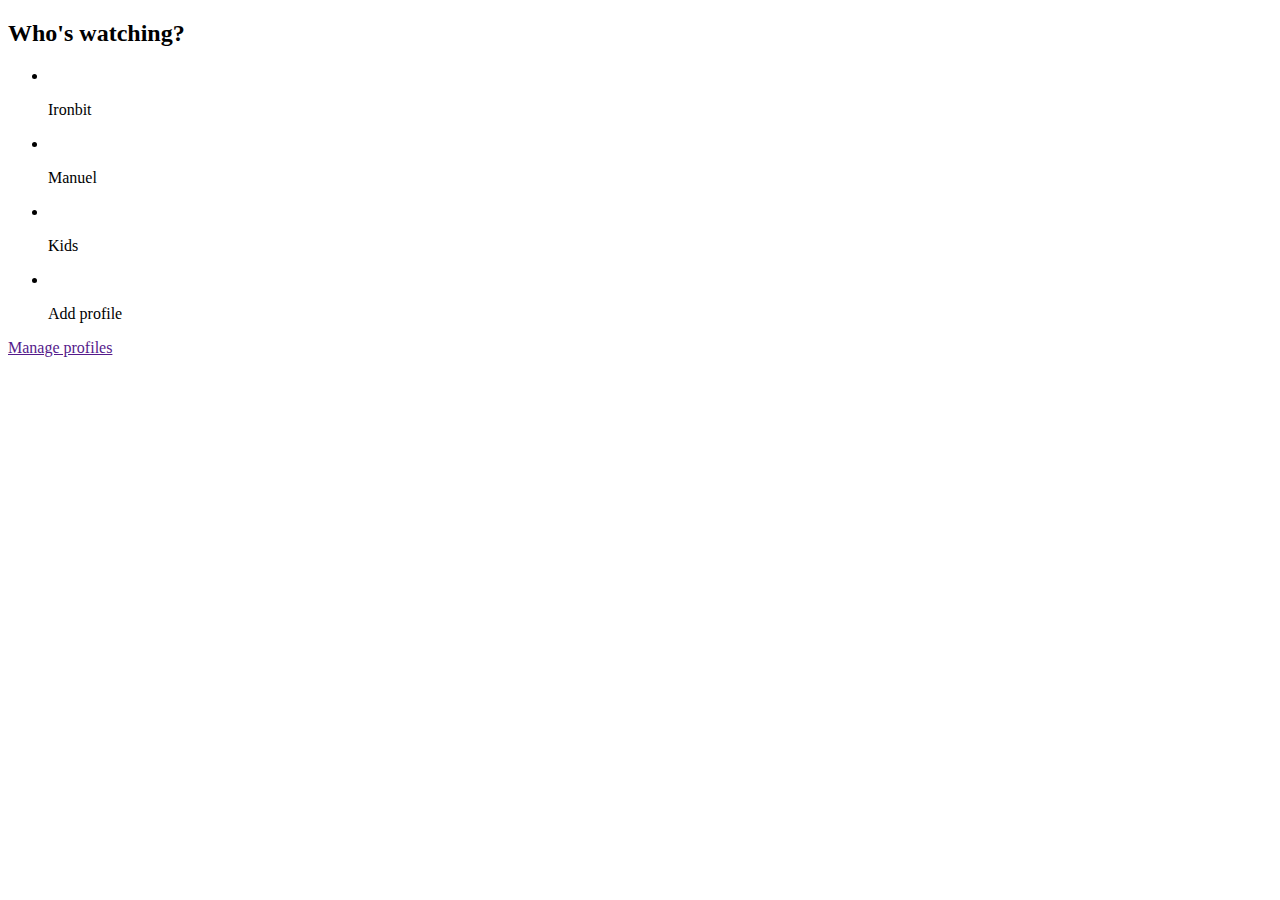
==== Netflix copy/index.html @ 1ac8171c "Plantilla seleccion de usuario" ====
<!DOCTYPE html>
    <head>
        <meta charset="utf-8">
        <title>Netflix copy</title>
        <meta name="description" content="Ejercicio para crear una copia de netflix">
        <meta name="author" content="Manuel">
        <link rel="stylesheet" href="">
    </head>
    <body>
        <section class='select-user modal'>
            <h2>Who's watching?</h2>
            <ul id="users-list">
                <a><li><img src="" alt=""><p>Ironbit</p></li></a>
                <a><li><img src="" alt=""><p>Manuel</p></li></a>
                <a><li><img src="" alt=""><p>Kids</p></li></a>
                <a><li><img src="" alt=""><p>Add profile</p></li></a>
            </ul>
            <a href="">Manage profiles</a>
        </section>
        <script src="" async defer></script>
    </body>
</html>
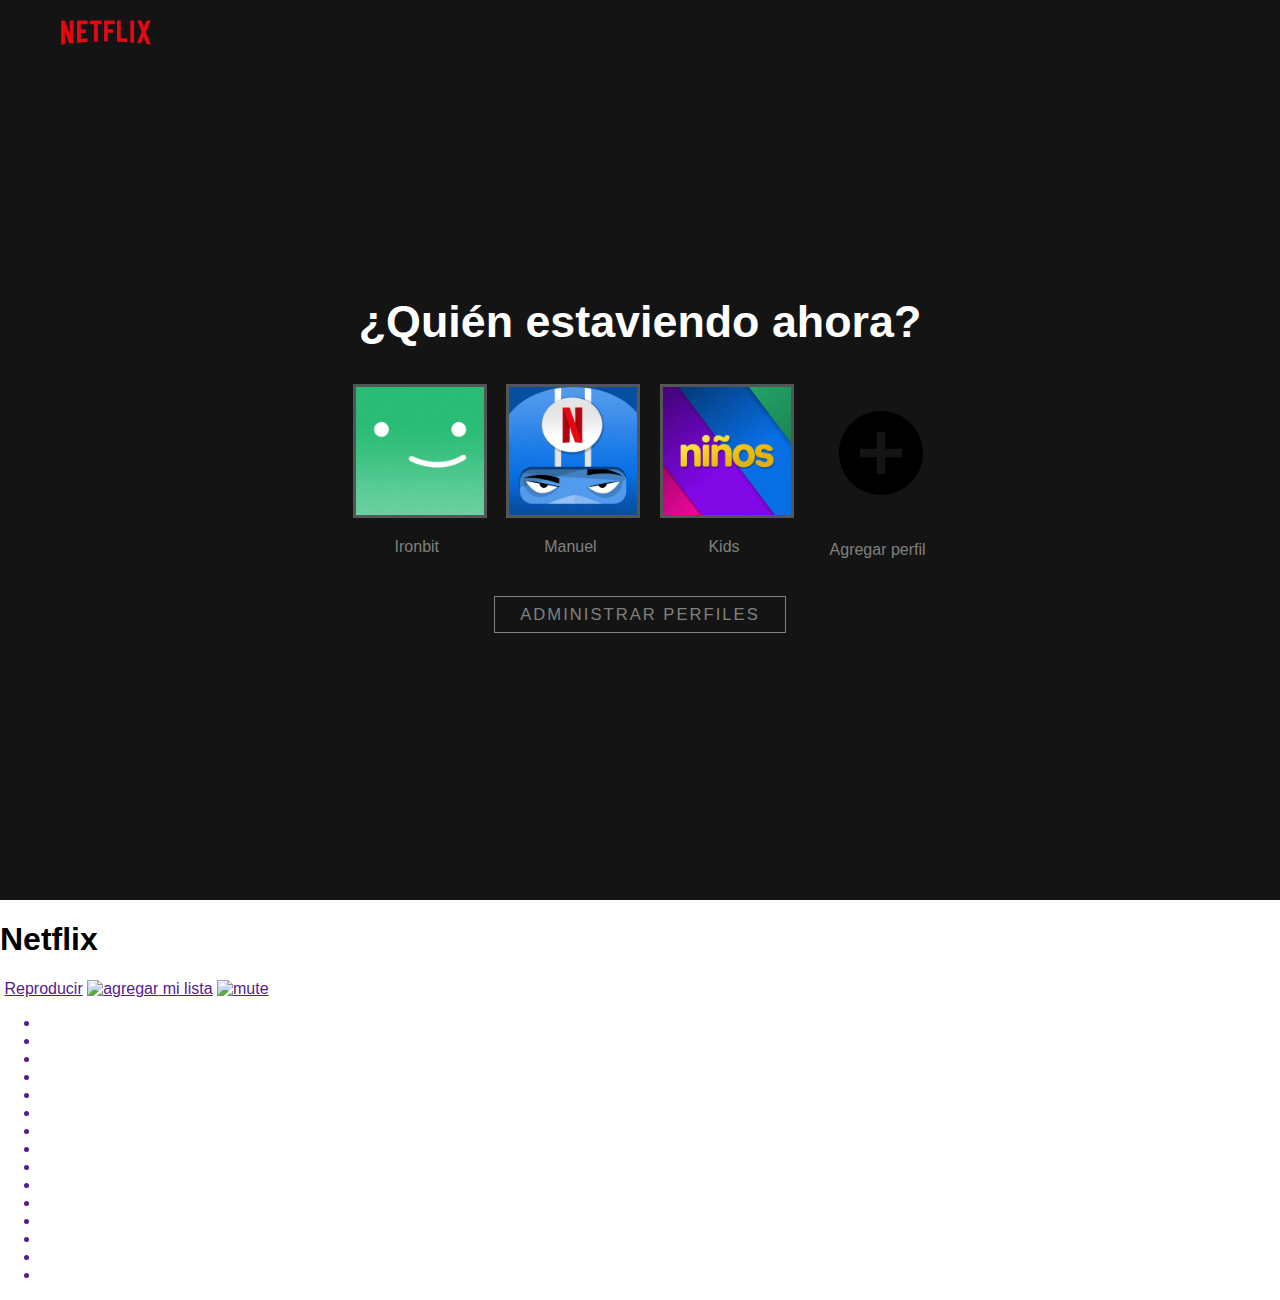
==== commit fc50a492: "Estilos y estructura para seleccion de perfil" ====
--- a/Netflix copy/index.html
+++ b/Netflix copy/index.html
@@ -4,19 +4,66 @@
         <title>Netflix copy</title>
         <meta name="description" content="Ejercicio para crear una copia de netflix">
         <meta name="author" content="Manuel">
-        <link rel="stylesheet" href="">
+        <link rel="stylesheet" href="./css/main.css">
     </head>
     <body>
+        <header>
+            <nav>
+                <img src="src/Logo.png" alt="logo" class="logo">
+                <a href=""></a>
+                <a href=""></a>
+                <a href=""></a>
+                <a href=""></a>
+                <a href=""></a>
+            </nav>
+            <div id="tools">
+                <a href=""><img src="" alt="Loop"></a>
+                <a href="">KIDS</a>
+                <a href=""><img src="" alt="Notifications"></a>
+                <a href=""><img src="" alt="User avatar"></a>
+            </div>
+        </header>
         <section class='select-user modal'>
-            <h2>Who's watching?</h2>
-            <ul id="users-list">
-                <a><li><img src="" alt=""><p>Ironbit</p></li></a>
-                <a><li><img src="" alt=""><p>Manuel</p></li></a>
-                <a><li><img src="" alt=""><p>Kids</p></li></a>
-                <a><li><img src="" alt=""><p>Add profile</p></li></a>
-            </ul>
-            <a href="">Manage profiles</a>
+            <div class="options">
+                <h2>¿Quién estaviendo ahora?</h2>
+                <ul id="users-list">
+                    <a><li><img src="src/Icon profile.png" alt="Imagen de perfil"><p>Ironbit</p></li></a>
+                    <a><li><img src="src/Icon profile 2.png" alt="Imagen de perfil"><p>Manuel</p></li></a>
+                    <a><li><img src="src/Icon profile kids.png" alt="Imagen de perfil"><p>Kids</p></li></a>
+                    <a><li class="add-profile"><img src="src/add-circle.svg" alt="Imagen de perfil" ><p>Agregar perfil</p></li></a>
+                </ul>
+                <span class="admin-profiles"><a href="" >Administrar perfiles</a></span>
+            </div>
         </section>
+        <main>
+            <h1>Netflix</h1>
+            <section id="main-title">
+                <img src="" alt="">
+                <a href="">Reproducir</a>
+                <a href=""><img src="" alt="agregar"> mi lista</a>
+                <a href=""><img src="" alt="mute"></a>
+                <p class="rate"></p>
+            </section>
+            <section class="category">
+                <ul>
+                    <a href=""><li><img src="" alt=""></li></a>
+                    <a href=""><li><img src="" alt=""></li></a>
+                    <a href=""><li><img src="" alt=""></li></a>
+                    <a href=""><li><img src="" alt=""></li></a>
+                    <a href=""><li><img src="" alt=""></li></a>
+                    <a href=""><li><img src="" alt=""></li></a>
+                    <a href=""><li><img src="" alt=""></li></a>
+                    <a href=""><li><img src="" alt=""></li></a>
+                    <a href=""><li><img src="" alt=""></li></a>
+                    <a href=""><li><img src="" alt=""></li></a>
+                    <a href=""><li><img src="" alt=""></li></a>
+                    <a href=""><li><img src="" alt=""></li></a>
+                    <a href=""><li><img src="" alt=""></li></a>
+                    <a href=""><li><img src="" alt=""></li></a>
+                    <a href=""><li><img src="" alt=""></li></a>
+                </ul>
+            </section>
+        </main>
         <script src="" async defer></script>
     </body>
 </html>--- a/Netflix copy/css/main.css
+++ b/Netflix copy/css/main.css
@@ -0,0 +1,123 @@
+body{
+    margin: 0;
+    font-family: Arial, Helvetica, sans-serif;
+}
+
+header{
+    position: fixed;
+    height: 70px;
+    background-color: #141414;
+    padding: 0 4%;
+}
+
+header nav a:not(.logo){
+    display: none;
+}
+
+header .logo{
+    width: 110px;
+    height: auto;
+    background-color: #141414;
+}
+
+
+/*Styles for the selection profile  ui*/
+.select-user{
+    display: flex;
+    justify-content: center;
+    align-items: center;
+    height: 100vh;
+    background-color: #141414;
+    padding: 0 4%;
+}
+
+.select-user h2{
+    width: 100%;
+    color: #fff;
+    font-size: 3.5vw;
+    text-align: center;
+}
+
+.select-user #users-list{
+    display: flex;
+    flex-direction: row;
+}
+
+.select-user .options{
+    text-align: center;
+}
+
+.select-user #users-list li{
+    list-style: none;
+    margin: 0 2vw 0 0;
+    width: 10vw;
+    max-width: 200px;
+    min-width: 84px;
+}
+
+.select-user #users-list a{
+    display: inline-block;
+    vertical-align: top;
+    position: relative;
+    text-align: center;
+    color: #808080;
+}
+
+.select-user #users-list a:hover{
+    color: #fff;
+}
+
+.select-user #users-list img{
+    height: 10vw;
+    width: 10vw;
+    max-height: 200px;
+    max-width: 200px;
+    min-height: 84px;
+    min-width: 84px;
+    border: 3px solid rgba(128, 128, 128, 0.6) ;
+}
+
+.select-user #users-list li.add-profile{
+    border: none;
+    height: 14vw;
+    width: 10vw;
+}
+
+.select-user #users-list li.add-profile img{
+    height: 6vw;
+    width: 6vw;
+    padding: 2.1vw 2vw;
+    border: none;
+}
+
+.select-user #users-list li.add-profile img path{
+    fill: #fff;
+}
+
+.select-user #users-list img:hover{
+    border: 3px solid #fff ;
+}
+
+.select-user .admin-profiles{
+    display: block;
+    margin: 2em 0 1em 0;
+    font-size: 1.3vw;
+}
+
+.select-user .admin-profiles a{
+    color: #808080;
+    border: 1px solid #808080;
+    text-transform: uppercase;
+    padding: .5em 1.5em;
+    letter-spacing: 2px;
+    text-decoration: none;
+}
+
+.select-user .admin-profiles a:hover{
+    color: #fff;
+    border: 1px solid #fff;
+}
+
+header div{
+    display: none;
+}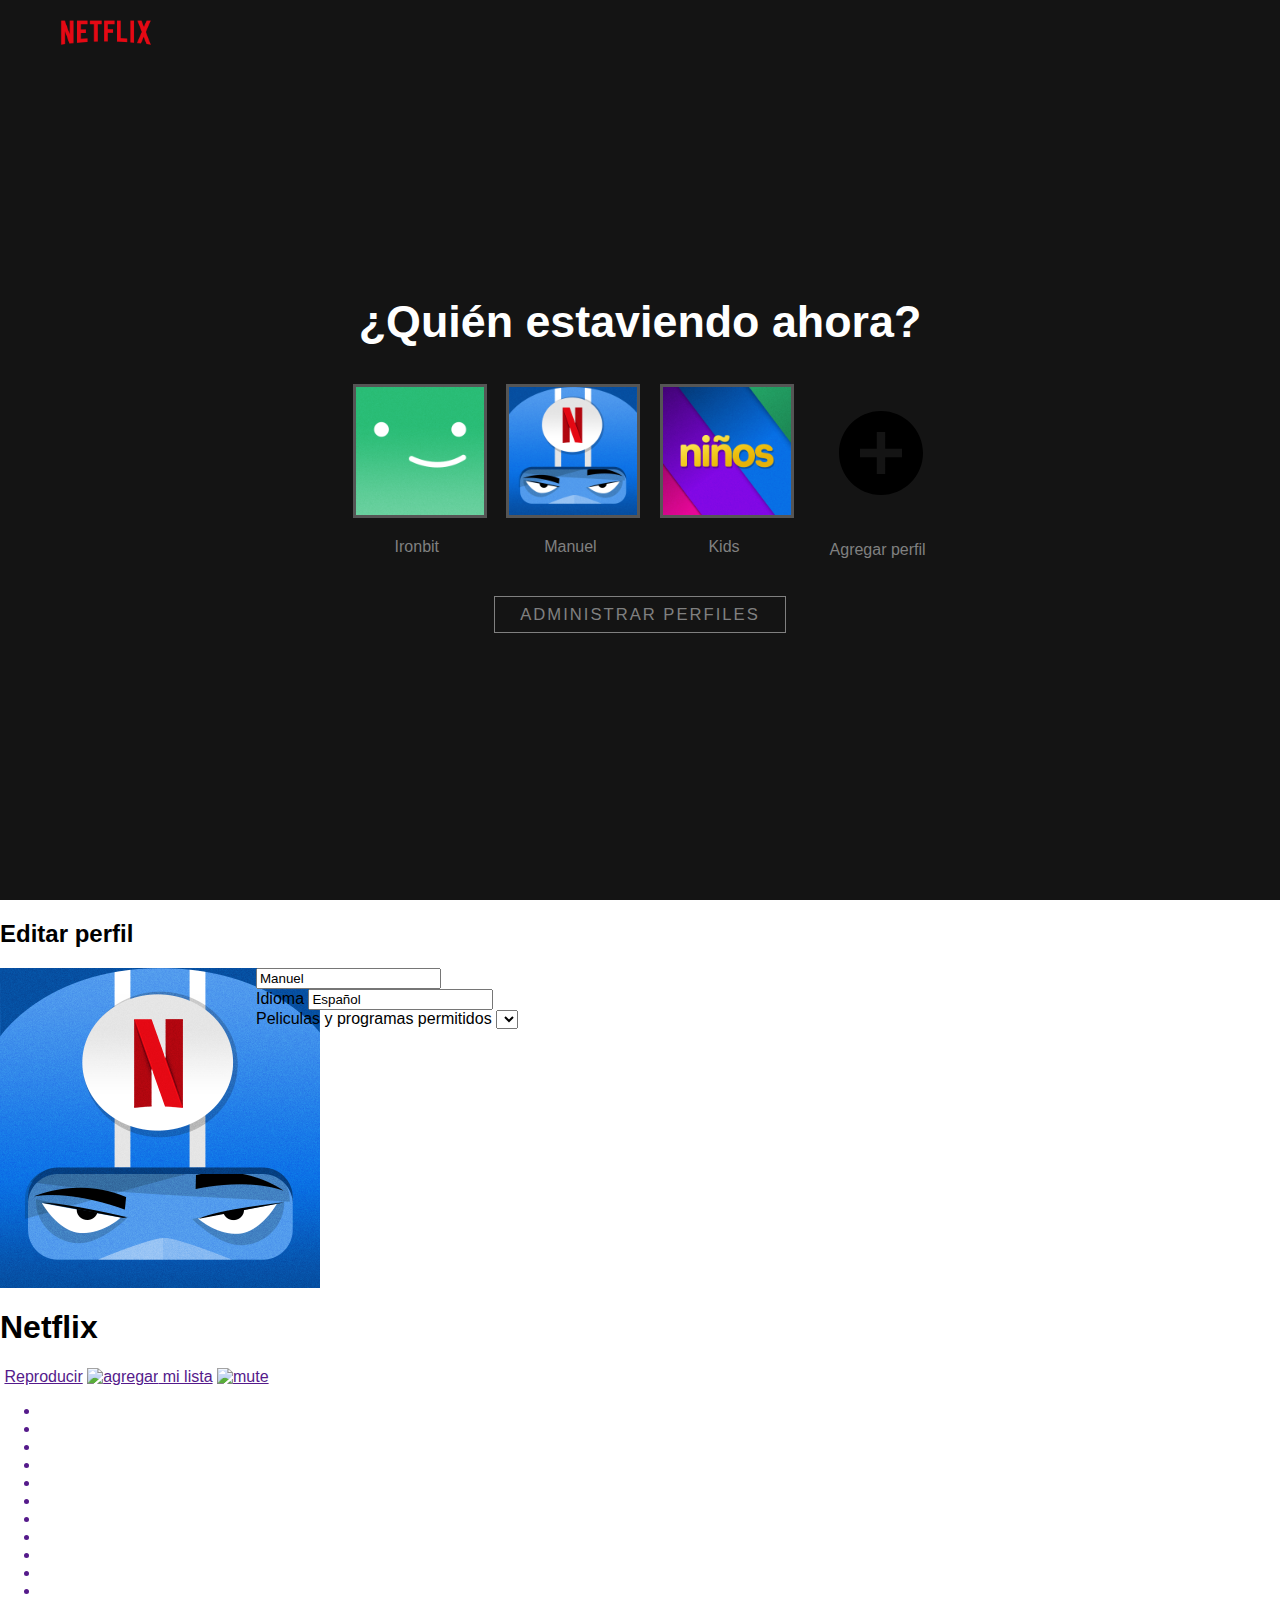
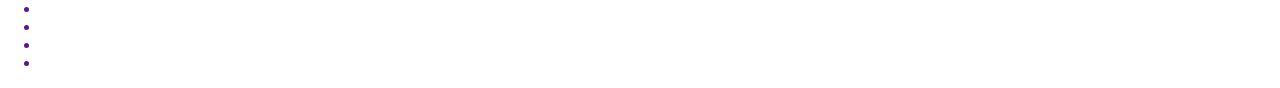
==== commit 43a264fe: "Funcionalidad de seleccion de perfil y avances en plantilla de edicion de perfil" ====
--- a/Netflix copy/index.html
+++ b/Netflix copy/index.html
@@ -23,17 +23,39 @@
                 <a href=""><img src="" alt="User avatar"></a>
             </div>
         </header>
-        <section class='select-user modal'>
+        <section class='select-user'>
             <div class="options">
                 <h2>¿Quién estaviendo ahora?</h2>
                 <ul id="users-list">
-                    <a><li><img src="src/Icon profile.png" alt="Imagen de perfil"><p>Ironbit</p></li></a>
-                    <a><li><img src="src/Icon profile 2.png" alt="Imagen de perfil"><p>Manuel</p></li></a>
-                    <a><li><img src="src/Icon profile kids.png" alt="Imagen de perfil"><p>Kids</p></li></a>
+                    <a class="to-movies-now" onclick='return changeBody()'><li><img src="src/Icon profile.png" alt="Imagen de perfil"><p>Ironbit</p></li></a>
+                    <a class="to-movies"><li><img src="src/Icon profile 2.png" alt="Imagen de perfil"><p>Manuel</p></li></a>
+                    <a class="to-movies"><li><img src="src/Icon profile kids.png" alt="Imagen de perfil"><p>Kids</p></li></a>
                     <a><li class="add-profile"><img src="src/add-circle.svg" alt="Imagen de perfil" ><p>Agregar perfil</p></li></a>
                 </ul>
                 <span class="admin-profiles"><a href="" >Administrar perfiles</a></span>
             </div>
+        </section>
+        <section class="form">
+            <h2>Editar perfil</h2>
+            <form action="">
+                <img src="src/Icon profile 2.png" alt="">
+                <div>
+                    <input type="text" name="name" value="Manuel">
+                    <div>
+                        <label for="idiom">Idioma</label>
+                        <input type="text" id="idiom" value="Español">
+                    </div>
+                    <div>
+                        <label for="permission">Peliculas y programas permitidos</label>
+                        <select name="permission">
+                            <option value="Todas las clacificaciones por edad">
+                            <option value="Sólo para niños pequeños">
+                            <option value="Para todos los niños">
+                            <option value="Para adolecentes y niños">
+                        </select>
+                    </div>
+                </div>
+            </form>
         </section>
         <main>
             <h1>Netflix</h1>
@@ -64,6 +86,6 @@
                 </ul>
             </section>
         </main>
-        <script src="" async defer></script>
+        <script src="js/app.js" async defer></script>
     </body>
 </html>--- a/Netflix copy/css/main.css
+++ b/Netflix copy/css/main.css
@@ -1,6 +1,7 @@
 body{
     margin: 0;
     font-family: Arial, Helvetica, sans-serif;
+    /*overflow: hidden;*/
 }
 
 header{
@@ -21,7 +22,7 @@
 }
 
 
-/*Styles for the selection profile  ui*/
+/*Styles for the selection profile ui*/
 .select-user{
     display: flex;
     justify-content: center;
@@ -120,4 +121,15 @@
 
 header div{
     display: none;
+}
+
+/*End of styles for the selection profile ui*/
+
+/*Form admin profiles */
+
+
+
+form{
+    display: grid;
+    grid-template-columns: 20% 60% 20%; 
 }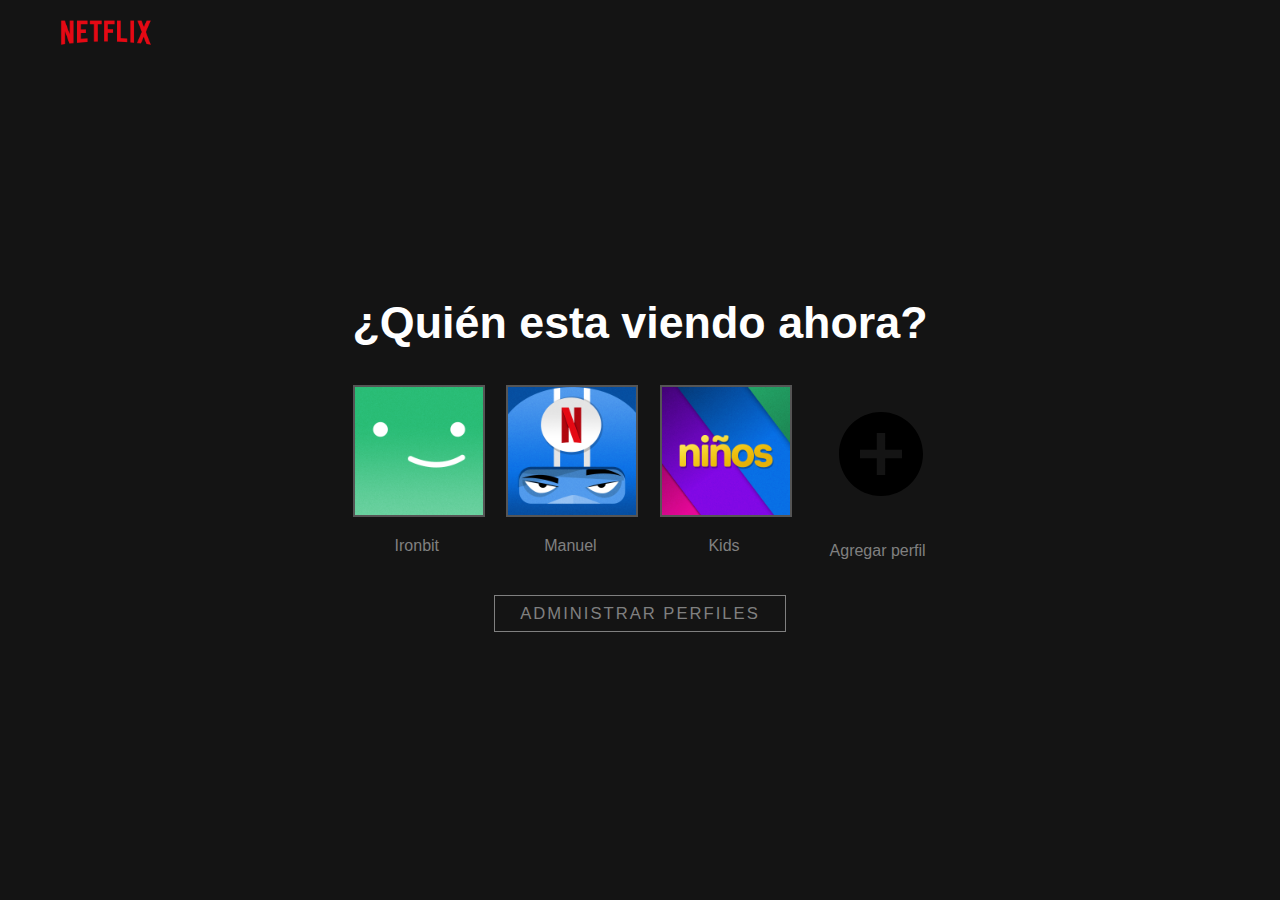
==== commit 54b7187c: "Test ssh" ====
--- a/Netflix copy/index.html
+++ b/Netflix copy/index.html
@@ -25,67 +25,17 @@
         </header>
         <section class='select-user'>
             <div class="options">
-                <h2>¿Quién estaviendo ahora?</h2>
+                <h2>¿Quién esta viendo ahora?</h2>
                 <ul id="users-list">
-                    <a class="to-movies-now" onclick='return changeBody()'><li><img src="src/Icon profile.png" alt="Imagen de perfil"><p>Ironbit</p></li></a>
-                    <a class="to-movies"><li><img src="src/Icon profile 2.png" alt="Imagen de perfil"><p>Manuel</p></li></a>
-                    <a class="to-movies"><li><img src="src/Icon profile kids.png" alt="Imagen de perfil"><p>Kids</p></li></a>
-                    <a><li class="add-profile"><img src="src/add-circle.svg" alt="Imagen de perfil" ><p>Agregar perfil</p></li></a>
+                    <a href="moviesList.html"><li><img src="src/Icon profile.png" alt="Imagen de perfil"><p>Ironbit</p></li></a>
+                    <a href="moviesList.html"><li><img src="src/Icon profile 2.png" alt="Imagen de perfil"><p>Manuel</p></li></a>
+                    <a href="moviesList.html"><li><img src="src/Icon profile kids.png" alt="Imagen de perfil"><p>Kids</p></li></a>
+                    <a href="addProfile.html"><li class="add-profile"><img src="src/add-circle.svg" alt="Imagen de perfil" ><p>Agregar perfil</p></li></a>
                 </ul>
-                <span class="admin-profiles"><a href="" >Administrar perfiles</a></span>
+                <span class="admin-profiles"><a href="manageProfile.html" >Administrar perfiles</a></span>
             </div>
         </section>
-        <section class="form">
-            <h2>Editar perfil</h2>
-            <form action="">
-                <img src="src/Icon profile 2.png" alt="">
-                <div>
-                    <input type="text" name="name" value="Manuel">
-                    <div>
-                        <label for="idiom">Idioma</label>
-                        <input type="text" id="idiom" value="Español">
-                    </div>
-                    <div>
-                        <label for="permission">Peliculas y programas permitidos</label>
-                        <select name="permission">
-                            <option value="Todas las clacificaciones por edad">
-                            <option value="Sólo para niños pequeños">
-                            <option value="Para todos los niños">
-                            <option value="Para adolecentes y niños">
-                        </select>
-                    </div>
-                </div>
-            </form>
-        </section>
-        <main>
-            <h1>Netflix</h1>
-            <section id="main-title">
-                <img src="" alt="">
-                <a href="">Reproducir</a>
-                <a href=""><img src="" alt="agregar"> mi lista</a>
-                <a href=""><img src="" alt="mute"></a>
-                <p class="rate"></p>
-            </section>
-            <section class="category">
-                <ul>
-                    <a href=""><li><img src="" alt=""></li></a>
-                    <a href=""><li><img src="" alt=""></li></a>
-                    <a href=""><li><img src="" alt=""></li></a>
-                    <a href=""><li><img src="" alt=""></li></a>
-                    <a href=""><li><img src="" alt=""></li></a>
-                    <a href=""><li><img src="" alt=""></li></a>
-                    <a href=""><li><img src="" alt=""></li></a>
-                    <a href=""><li><img src="" alt=""></li></a>
-                    <a href=""><li><img src="" alt=""></li></a>
-                    <a href=""><li><img src="" alt=""></li></a>
-                    <a href=""><li><img src="" alt=""></li></a>
-                    <a href=""><li><img src="" alt=""></li></a>
-                    <a href=""><li><img src="" alt=""></li></a>
-                    <a href=""><li><img src="" alt=""></li></a>
-                    <a href=""><li><img src="" alt=""></li></a>
-                </ul>
-            </section>
-        </main>
+        <div></div>
         <script src="js/app.js" async defer></script>
     </body>
 </html>--- a/Netflix copy/css/main.css
+++ b/Netflix copy/css/main.css
@@ -18,9 +18,7 @@
 header .logo{
     width: 110px;
     height: auto;
-    background-color: #141414;
-}
-
+}
 
 /*Styles for the selection profile ui*/
 .select-user{
@@ -62,6 +60,7 @@
     position: relative;
     text-align: center;
     color: #808080;
+    text-decoration: none;
 }
 
 .select-user #users-list a:hover{
@@ -75,7 +74,7 @@
     max-width: 200px;
     min-height: 84px;
     min-width: 84px;
-    border: 3px solid rgba(128, 128, 128, 0.6) ;
+    border: 2px solid rgba(128, 128, 128, 0.6) ;
 }
 
 .select-user #users-list li.add-profile{
@@ -96,7 +95,7 @@
 }
 
 .select-user #users-list img:hover{
-    border: 3px solid #fff ;
+    border: 2px solid #fff ;
 }
 
 .select-user .admin-profiles{
@@ -125,11 +124,108 @@
 
 /*End of styles for the selection profile ui*/
 
-/*Form admin profiles */
-
-
+/*Form profiles */
+
+.form{
+    display: flex;
+    justify-content: center;
+    align-items: center;
+    flex-direction: column;
+    height: 100vh;
+    background-color: #141414;
+    padding: 0 4%;
+}
+
+.form h2{
+    width: 100%;
+    color: #fff;
+    font-size: 3.5vw;
+    margin: 0;
+}
+
+.form h2, .form p, .form form{
+    max-width: 580px;
+    text-align: left;
+    width: 100%;
+}
+
+.form form{
+    display: flex;
+    align-items: center;
+    justify-content: center;
+    flex-direction: column;
+}
+
+.form form img{
+    height: 6vw;
+    width: 6vw;
+    border: none;
+}
+
+.form form .fields{
+    flex-direction: row;
+    width: 100%;
+    justify-content: space-between;
+    align-items: center;
+    display: flex;
+    border-top: 1px solid #333;
+    border-bottom: 1px solid #333;
+    padding: 2em 0;
+}
+
+.form form .fields input.name{
+    width: 60%;
+    padding: .2em .6em;
+    color: #fff;
+    height: 2em;
+    background: #666;
+    border: 1px solid transparent;
+}
+
+.form form .fields .kids{
+    color: #fff;
+}
+
+.form form a{
+    display: inline-block;
+    margin-right: 20px;
+    background: #fff;
+    color: #000;
+    border: 1px solid #fff;
+    font-weight: bold;
+    text-transform: uppercase;
+    padding: .5em 1.5em;
+    letter-spacing: 2px;
+    cursor: pointer;
+    font-size: .9em;
+    text-decoration: none;
+}
+
+.form form a:hover{
+    background: #cc0000;
+    border: 1px solid #cc0000;
+    color: #fff;
+}
+
+.form form .buttons{
+    margin: 2em 0 1em 0;
+    text-align: left;
+    width: 100%;
+}
+
+/*Form add profile*/
+
+
+
+.form p{
+    color: #808080;
+    font-size: 1.3vw;
+}
+
+/*Form edit profile*/
 
 form{
     display: grid;
     grid-template-columns: 20% 60% 20%; 
-}+}
+
